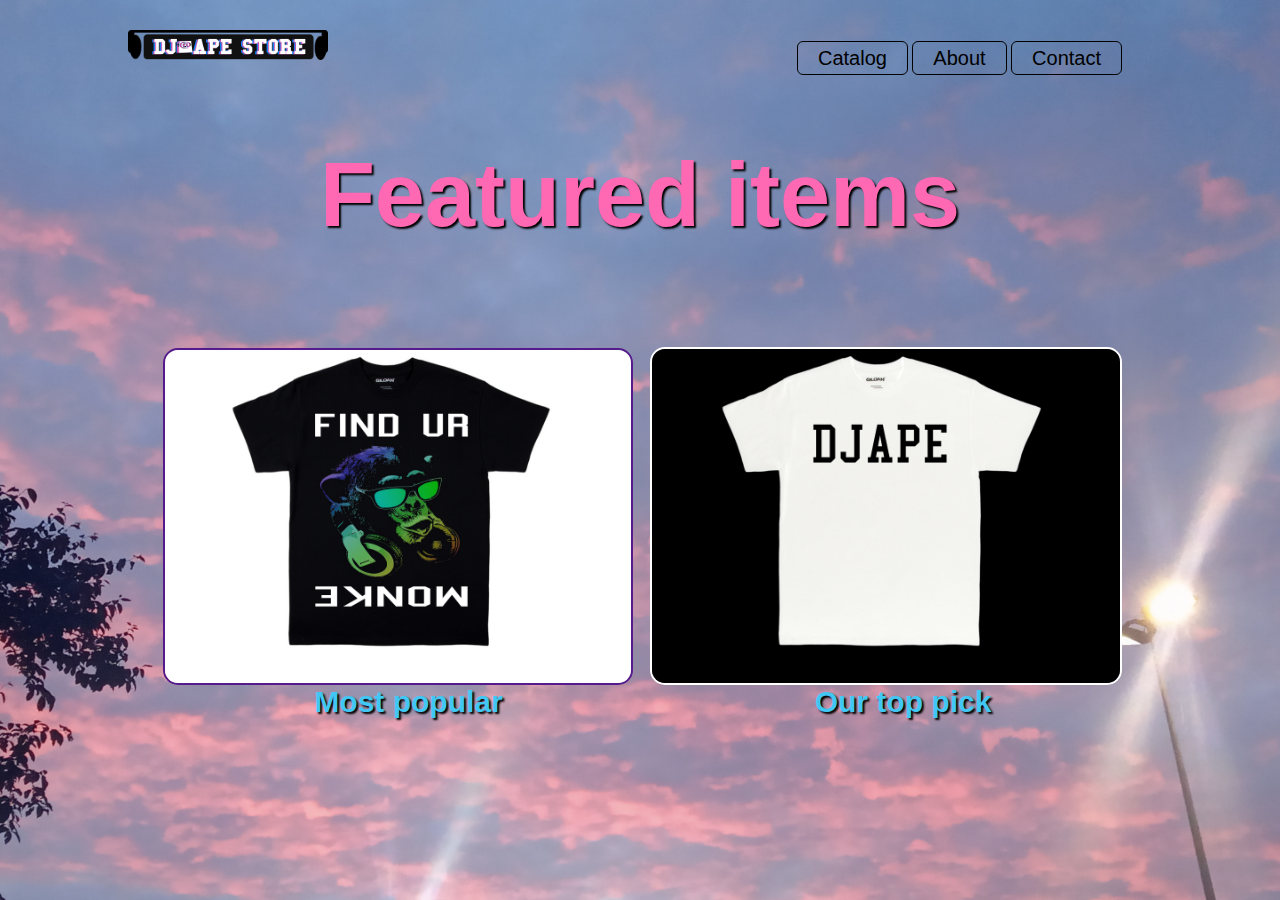
==== DJ Ape Store v2/index.html @ cc8ed78e "DJ Ape Store V2" ====
<!DOCTYPE html>
<html lang="en">
  <head>
    <meta charset="UTF-8" />
    <meta name="viewport" content="width=device-width, initial-scale=1.0" />
    <link rel="stylesheet" href="style.css" />
    <title>DJ Ape Store</title>
  </head>
  <body>
    <div class="container">
      <div class="navbar">
        <a href="index.html"><img src="slike/logo.png" class="logo" /></a>
        <nav>
          <ul id="menuList">
            <li>
              <a href="catalog.html">Catalog</a>
              <a href="about.html">About</a>
              <a href="contact.html">Contact</a>
            </li>
          </ul>
        </nav>
        <img src="slike/menu.png" class="menu-icon" onclick="togglemenu()" />
      </div>

      <div class="ft_text">
        <h1>Featured items</h1>
      </div>

      <div class="row">
        <div class="col-1">
          <a href=""><img src="slike/find_monke.png" class="monke" /></a>
          <div class="mostpopular">
            <h2>Most popular</h2>
          </div>
        </div>
        <div class="col-2">
          <a href=""><img src="slike/bela_majca.png" class="whiteT" /></a>
          <div class="ourtoppick">
            <h2>Our top pick</h2>
          </div>
        </div>
      </div>
    </div>

    <script>
      var menuList = document.getElementById("menuList");

      menuList.style.maxHeight = "0px";

      function togglemenu() {
        if (menuList.style.maxHeight == "0px") {
          menuList.style.maxHeight = "130px";
        } else {
          menuList.style.maxHeight = "0px";
        }
      }
    </script>
  </body>
</html>
---- DJ Ape Store v2/style.css ----
* {
  margin: 0;
  padding: 0;
  font-family: Arial, Helvetica, sans-serif;
}

.container {
  width: 100%;
  min-height: 100vh;
  padding-left: 10%;
  padding-right: 10%;
  box-sizing: border-box;
  overflow: hidden;
}

body {
  background-image: url(slike/background.jpg);
  background-repeat: no-repeat;
  background-position: center center;
  background-attachment: fixed;
  background-size: cover;
}

.navbar {
  width: 100%;
  display: flex;
  align-items: center;
}

.logo {
  width: 200px;
  cursor: pointer;
  margin: 30px 0;
}

.menu-icon {
  width: 25px;
  cursor: pointer;
  display: none;
}

nav {
  flex: 1;
  text-align: right;
}

nav ul li {
  list-style: none;
  display: inline-block;
  margin-right: 30px;
}

nav ul li a {
  text-decoration: none;
  color: black;
  font-size: 20px;
  padding: 5px 20px;
  border: 1px solid;
  border-radius: 6px;
}

nav ul li a:hover {
  background-color: black;
  color: white;
  transition: 300ms ease;
}

.ft_text h1 {
  position: relative;
  font-size: 90px;
  color: hotpink;
  text-shadow: black 2px 2px 2px;
  text-align: center;
  margin-top: 50px;
}

.row {
  display: flex;
  justify-content: space-between;
  align-items: center;
  margin: 100px 0;
}

.col-1 {
  position: relative;
  margin-left: 35px;
}

.row h2 {
  font-size: 30px;
  color: rgb(65, 199, 243);
  text-shadow: black 2px 2px 2px;
  text-align: center;
}

.monke {
  position: flex;
  float: left;
  width: 95%;
  border: 2px solid;
  border-radius: 15px;
}

.monke:hover {
  opacity: 0.7;
  transition: 450ms ease;
}

.col-2 {
  position: relative;
  display: block;
}

.whiteT {
  position: flex;
  float: right;
  margin-right: 30px;
  width: 94%;
  border: 2px solid white;
  border-radius: 15px;
}

.whiteT:hover {
  opacity: 0.7;
  transition: 450ms ease;
}

@media only screen and (max-width: 700px) {
  nav ul {
    width: 100%;
    background: linear-gradient(hotpink, rgb(65, 199, 243));
    position: absolute;
    top: 75px;
    right: 0;
    z-index: 2;
  }
  nav ul li {
    display: grid;
    margin-top: 10px;
    margin-bottom: 10px;
  }
  nav ul li a {
    color: white;
    border: none;
    padding: 0;
    font-size: 15px;
  }
  .menu-icon {
    display: block;
  }
  #menuList {
    overflow: hidden;
    transition: 500ms;
  }
  .ft_text h1 {
    position: relative;
    font-size: 40px;
    margin-top: 15px;
  }
  .row {
    display: block;
    align-items: center;
    margin: 50px 0;
  }
  .col-1 {
    margin-left: 5px;
  }
  .monke {
    width: 250px;
  }
  .col-2 {
    margin-left: 5px;
  }
  .whiteT {
    float: left;
    width: 250px;
  }
}
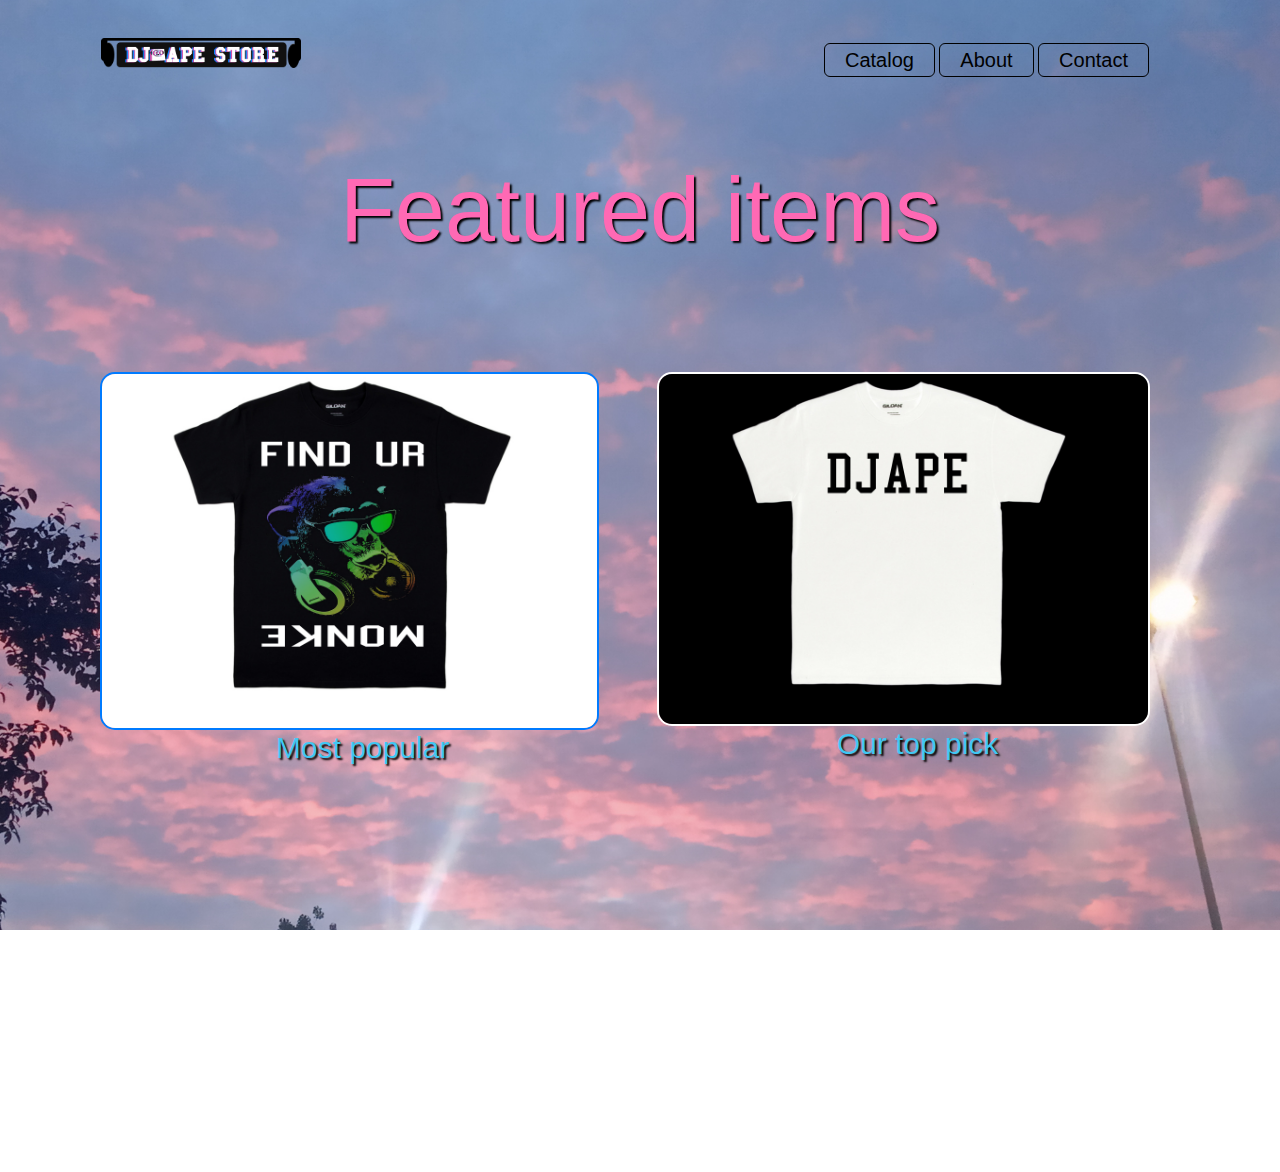
==== commit 81fb8918: "Gotov prvi catalog page" ====
--- a/DJ Ape Store v2/index.html
+++ b/DJ Ape Store v2/index.html
@@ -4,6 +4,12 @@
     <meta charset="UTF-8" />
     <meta name="viewport" content="width=device-width, initial-scale=1.0" />
     <link rel="stylesheet" href="style.css" />
+    <link
+      rel="stylesheet"
+      href="https://stackpath.bootstrapcdn.com/bootstrap/4.3.1/css/bootstrap.min.css"
+      integrity="sha384-ggOyR0iXCbMQv3Xipma34MD+dH/1fQ784/j6cY/iJTQUOhcWr7x9JvoRxT2MZw1T"
+      crossorigin="anonymous"
+    />
     <title>DJ Ape Store</title>
   </head>
   <body>
@@ -26,16 +32,14 @@
         <h1>Featured items</h1>
       </div>
 
-      <div class="row">
-        <div class="col-1">
-          <a href=""><img src="slike/find_monke.png" class="monke" /></a>
-          <div class="mostpopular">
+      <div class="container">
+        <div class="row">
+          <div class="col-lg-6 col-xs-12">
+            <a href=""><img src="slike/find_monke.png" class="monke" /></a>
             <h2>Most popular</h2>
           </div>
-        </div>
-        <div class="col-2">
-          <a href=""><img src="slike/bela_majca.png" class="whiteT" /></a>
-          <div class="ourtoppick">
+          <div class="col-lg-6 col-xs-12">
+            <a href=""><img src="slike/bela_majca.png" class="whiteT" /></a>
             <h2>Our top pick</h2>
           </div>
         </div>
--- a/DJ Ape Store v2/style.css
+++ b/DJ Ape Store v2/style.css
@@ -75,15 +75,7 @@
 }
 
 .row {
-  display: flex;
-  justify-content: space-between;
-  align-items: center;
   margin: 100px 0;
-}
-
-.col-1 {
-  position: relative;
-  margin-left: 35px;
 }
 
 .row h2 {
@@ -104,11 +96,6 @@
 .monke:hover {
   opacity: 0.7;
   transition: 450ms ease;
-}
-
-.col-2 {
-  position: relative;
-  display: block;
 }
 
 .whiteT {
@@ -154,25 +141,23 @@
   }
   .ft_text h1 {
     position: relative;
-    font-size: 40px;
+    font-size: 60px;
     margin-top: 15px;
   }
   .row {
     display: block;
+    text-align: center;
     align-items: center;
-    margin: 50px 0;
-  }
-  .col-1 {
-    margin-left: 5px;
+    margin: 25px 0;
   }
   .monke {
-    width: 250px;
-  }
-  .col-2 {
-    margin-left: 5px;
+    margin-left: 0;
+    width: 273px;
+    float: left;
   }
   .whiteT {
+    width: 273px;
+    margin-right: 0;
     float: left;
-    width: 250px;
   }
 }
